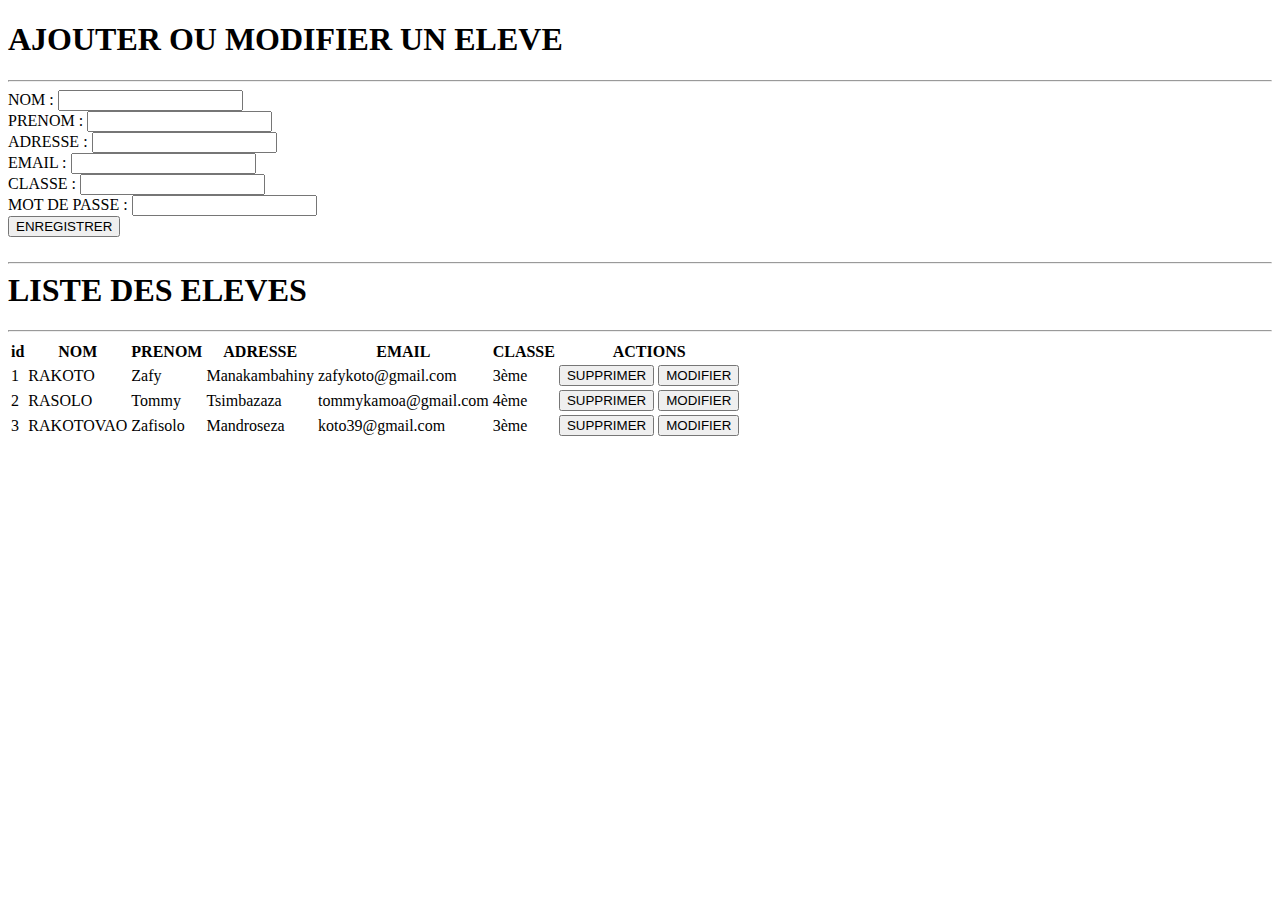
==== index.html @ db36f297 "modification" ====
<!DOCTYPE html>
<html lang="en">
<head>
    <meta charset="UTF-8">
    <meta name="viewport" content="width=device-width, initial-scale=1.0">
    <title>
        Elèves
    </title>
    <link rel="stylesheet" href="style.css">
</head>
<body>
    <h1>AJOUTER OU MODIFIER UN ELEVE</h1>
    <hr>

    <form action="#">
        <div>
            <label for="nom">NOM :</label>
            <input type="text" id="nom" name="nom" required><br>

            <label for="prenom">PRENOM :</label>
            <input type="text" id="prenom" name="prenom" required><br>

            <label for="addre">ADRESSE : </label>
            <input type="text" id="addre" name="adresse" required><br>
            
            <label for="email">EMAIL : </label>
            <input type="email" id="email" name="email" required><br>
            
            <label for="clas">CLASSE : </label>
            <input type="text" id="clas" name="classe" required><br>

            <label for="pass">MOT DE PASSE : </label>
            <input type="password" id="pass" name="pass" required><br>

            <input type="submit" value="ENREGISTRER">
        </div>
    </form>
    <hr style="margin-top: 25px">
    <h1 style="margin-top: 0px">LISTE DES ELEVES</h1>
    <hr>
    <table>
        <thead>
            <th>id</th>
            <th>NOM</th>
            <th>PRENOM</th>
            <th>ADRESSE</th>
            <th>EMAIL</th>
            <th>CLASSE</th>
            <th>ACTIONS</th>
        </thead>
        <tr>
            <td>1</td>
            <td>RAKOTO</td>
            <td>Zafy</td>
            <td>Manakambahiny</td>
            <td>zafykoto@gmail.com</td>
            <td>3ème</td>
            <td>
                <button class="del">SUPPRIMER</button>
                <button>MODIFIER</button>
            </td>
        </tr>
        <tr>
            <td>2</td>
            <td>RASOLO</td>
            <td>Tommy</td>
            <td>Tsimbazaza</td>
            <td>tommykamoa@gmail.com</td>
            <td>4ème</td>
            <td>
                <button class="del">SUPPRIMER</button>
                <button>MODIFIER</button>
            </td>
        </tr>
        <tr>
            <td>3</td>
            <td>RAKOTOVAO</td>
            <td>Zafisolo</td>
            <td>Mandroseza</td>
            <td>koto39@gmail.com</td>
            <td>3ème</td>
            <td>
                <button class="del">SUPPRIMER</button>
                <button>MODIFIER</button>
            </td>
        </tr>
    </table>

    <br><br><br><br><br><br><br>
</body>
</html>
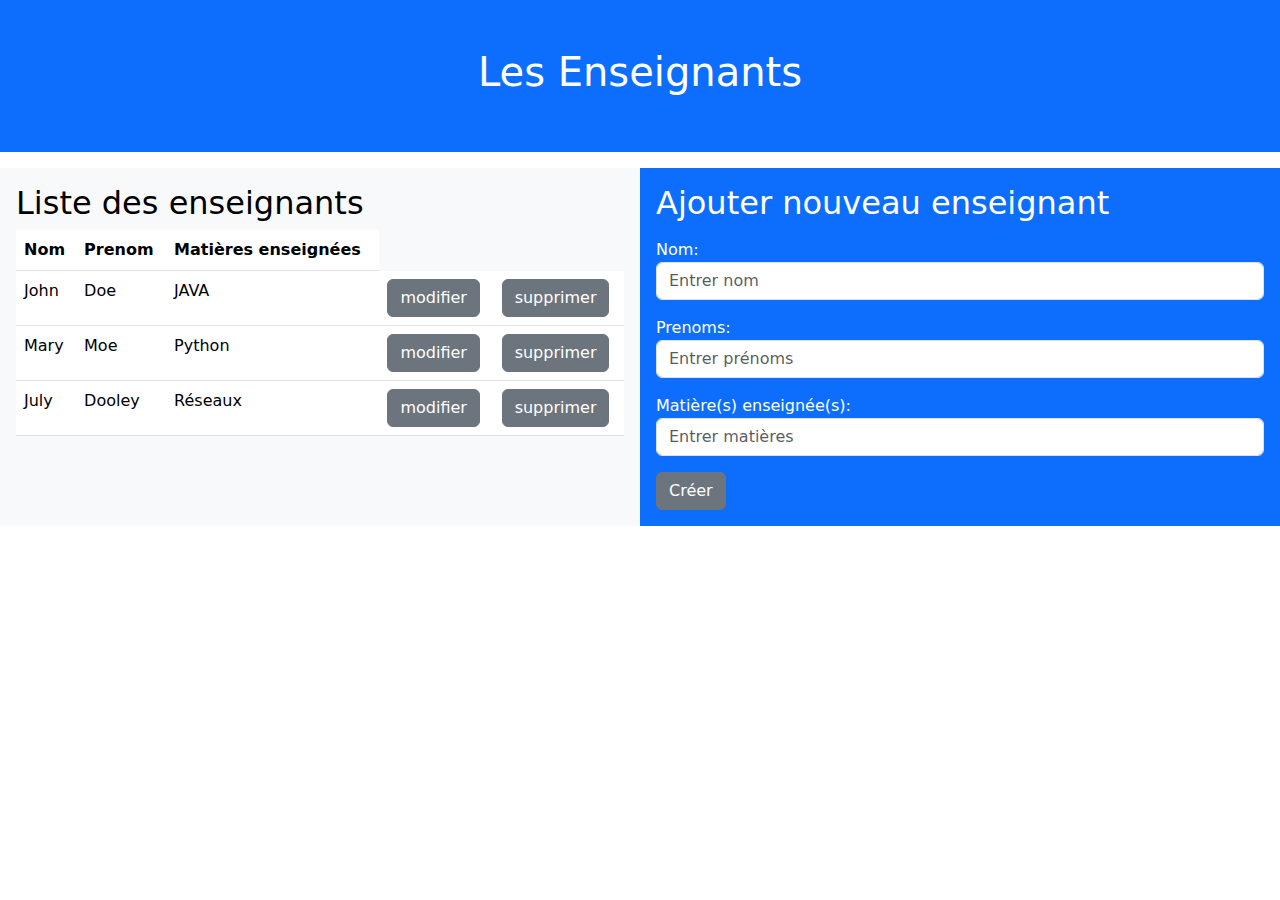
==== commit f214d9ef: "modif" ====
--- a/index.html
+++ b/index.html
@@ -1,91 +1,166 @@
 <!DOCTYPE html>
 <html lang="en">
-<head>
-    <meta charset="UTF-8">
-    <meta name="viewport" content="width=device-width, initial-scale=1.0">
-    <title>
-        Elèves
-    </title>
-    <link rel="stylesheet" href="style.css">
-</head>
-<body>
-    <h1>AJOUTER OU MODIFIER UN ELEVE</h1>
-    <hr>
+  <head>
+    <meta charset="UTF-8" />
+    <meta name="viewport" content="width=device-width, initial-scale=1.0" />
+    <title>Enseignants</title>
+    <meta name="viewport" content="width=device-width, initial-scale=1" />
+    <link
+      href="https://cdn.jsdelivr.net/npm/bootstrap@5.3.2/dist/css/bootstrap.min.css"
+      rel="stylesheet"
+    />
+    <script src="https://cdn.jsdelivr.net/npm/bootstrap@5.3.2/dist/js/bootstrap.bundle.min.js"></script>
+  </head>
+  <body>
+    <div class="p-5 bg-primary text-white text-center">
+      <h1>Les Enseignants</h1>
+      <!-- <p>Lorem ipsum dolor sit amet consectetur adipisicing elit. Ut totam libero inventore officiis repudiandae adipisci enim facilis dolorum tempora voluptatum ipsam corrupti, debitis nemo. At commodi ipsam ea architecto minus.</p> -->
+    </div>
 
-    <form action="#">
-        <div>
-            <label for="nom">NOM :</label>
-            <input type="text" id="nom" name="nom" required><br>
+    <div class="container-fluid mt-3">
+      <div class="row">
+        <div class="col p-3 bg-light text-black">
+          <h2>Liste des enseignants</h2>
+          <!-- <p>Lorem ipsum dolor sit amet consectetur adipisicing elit. Ut totam libero inventore officiis : </p>             -->
+          <table class="table">
+            <thead>
+              <tr>
+                <th>Nom</th>
+                <th>Prenom</th>
+                <th>Matières enseignées</th>
+              </tr>
+            </thead>
+            <tbody>
+              <tr>
+                <td>John</td>
+                <td>Doe</td>
+                <td>JAVA</td>
+                <td>
+                  <button
+                    type="modify"
+                    class="btn btn-secondary"
+                    data-bs-toggle="modal"
+                    data-bs-target="#myModal"
+                  >
+                    modifier
+                  </button>
+                </td>
+                <td>
+                  <button type="delete" class="btn btn-secondary">
+                    supprimer
+                  </button>
+                </td>
+              </tr>
+              <tr>
+                <td>Mary</td>
+                <td>Moe</td>
+                <td>Python</td>
+                <td>
+                  <button
+                    type="modify"
+                    class="btn btn-secondary"
+                    data-bs-toggle="modal"
+                    data-bs-target="#myModal"
+                  >
+                    modifier
+                  </button>
+                </td>
+                <td>
+                  <button type="delete" class="btn btn-secondary">
+                    supprimer
+                  </button>
+                </td>
+              </tr>
+              <tr>
+                <td>July</td>
+                <td>Dooley</td>
+                <td>Réseaux</td>
+                <td>
+                  <button
+                    type="modify"
+                    class="btn btn-secondary"
+                    data-bs-toggle="modal"
+                    data-bs-target="#myModal"
+                  >
+                    modifier
+                  </button>
+                </td>
+                <td>
+                  <button type="delete" class="btn btn-secondary">
+                    supprimer
+                  </button>
+                </td>
+              </tr>
+            </tbody>
+          </table>
+        </div>
+        <div class="col p-3 bg-primary text-white">
+          <h2>Ajouter nouveau enseignant</h2>
+          <form action="/action_page.php">
+            <div class="mb-3 mt-3">
+              <label for="ens_nom">Nom:</label>
+              <input
+                type="text"
+                class="form-control"
+                id="ens_nom"
+                placeholder="Entrer nom"
+                name="ens_nom"
+              />
+            </div>
+            <div class="mb-3">
+              <label for="ens_prenom">Prenoms:</label><br />
+              <input
+                type="text"
+                class="form-control"
+                id="ens_prenom"
+                placeholder="Entrer prénoms"
+                name="ens_prenom"
+              />
+            </div>
+            <div class="mb-3">
+              <label for="ens_mat">Matière(s) enseignée(s):</label><br />
+              <input
+                type="text"
+                class="form-control"
+                id="ens_mat"
+                placeholder="Entrer matières"
+                name="ens_mat"
+              />
+            </div>
+            <button type="create" class="btn btn-secondary">Créer</button>
+          </form>
+        </div>
+      </div>
+    </div>
+    <!-- The Modal -->
+    <div class="modal" id="myModal">
+      <div class="modal-dialog">
+        <div class="modal-content">
+          <!-- Modal Header -->
+          <div class="modal-header">
+            <h4 class="modal-title">Modal Heading</h4>
+            <button
+              type="button"
+              class="btn-close"
+              data-bs-dismiss="modal"
+            ></button>
+          </div>
 
-            <label for="prenom">PRENOM :</label>
-            <input type="text" id="prenom" name="prenom" required><br>
+          <!-- Modal body -->
+          <div class="modal-body">Modal body..</div>
 
-            <label for="addre">ADRESSE : </label>
-            <input type="text" id="addre" name="adresse" required><br>
-            
-            <label for="email">EMAIL : </label>
-            <input type="email" id="email" name="email" required><br>
-            
-            <label for="clas">CLASSE : </label>
-            <input type="text" id="clas" name="classe" required><br>
-
-            <label for="pass">MOT DE PASSE : </label>
-            <input type="password" id="pass" name="pass" required><br>
-
-            <input type="submit" value="ENREGISTRER">
+          <!-- Modal footer -->
+          <div class="modal-footer">
+            <button
+              type="button"
+              class="btn btn-danger"
+              data-bs-dismiss="modal"
+            >
+              Close
+            </button>
+          </div>
         </div>
-    </form>
-    <hr style="margin-top: 25px">
-    <h1 style="margin-top: 0px">LISTE DES ELEVES</h1>
-    <hr>
-    <table>
-        <thead>
-            <th>id</th>
-            <th>NOM</th>
-            <th>PRENOM</th>
-            <th>ADRESSE</th>
-            <th>EMAIL</th>
-            <th>CLASSE</th>
-            <th>ACTIONS</th>
-        </thead>
-        <tr>
-            <td>1</td>
-            <td>RAKOTO</td>
-            <td>Zafy</td>
-            <td>Manakambahiny</td>
-            <td>zafykoto@gmail.com</td>
-            <td>3ème</td>
-            <td>
-                <button class="del">SUPPRIMER</button>
-                <button>MODIFIER</button>
-            </td>
-        </tr>
-        <tr>
-            <td>2</td>
-            <td>RASOLO</td>
-            <td>Tommy</td>
-            <td>Tsimbazaza</td>
-            <td>tommykamoa@gmail.com</td>
-            <td>4ème</td>
-            <td>
-                <button class="del">SUPPRIMER</button>
-                <button>MODIFIER</button>
-            </td>
-        </tr>
-        <tr>
-            <td>3</td>
-            <td>RAKOTOVAO</td>
-            <td>Zafisolo</td>
-            <td>Mandroseza</td>
-            <td>koto39@gmail.com</td>
-            <td>3ème</td>
-            <td>
-                <button class="del">SUPPRIMER</button>
-                <button>MODIFIER</button>
-            </td>
-        </tr>
-    </table>
-
-    <br><br><br><br><br><br><br>
-</body>
+      </div>
+    </div>
+  </body>
 </html>
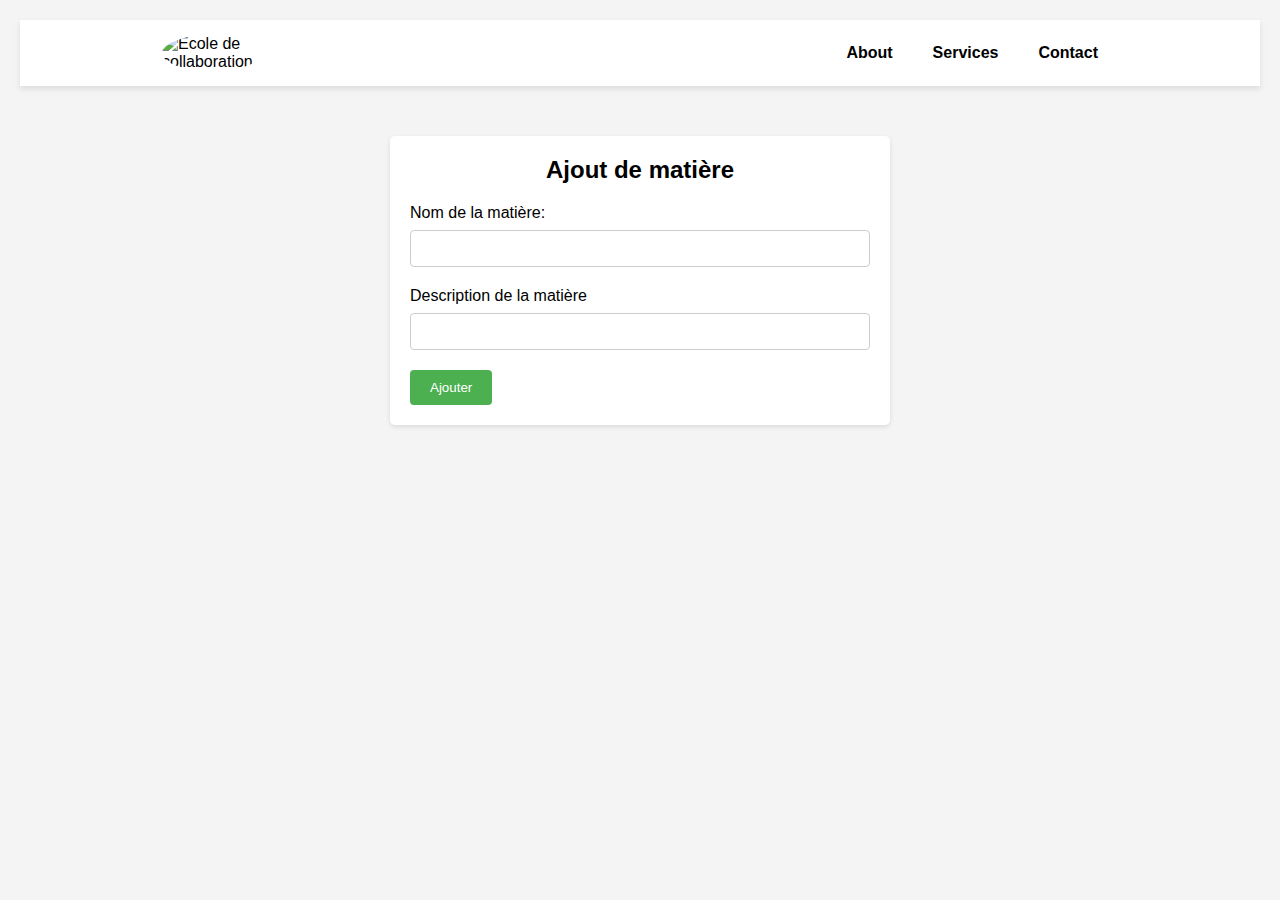
==== commit 65f77866: "Merge branch 'groupe13' into groupe12" ====
--- a/index.html
+++ b/index.html
@@ -1,166 +1,41 @@
 <!DOCTYPE html>
 <html lang="en">
-  <head>
-    <meta charset="UTF-8" />
-    <meta name="viewport" content="width=device-width, initial-scale=1.0" />
-    <title>Enseignants</title>
-    <meta name="viewport" content="width=device-width, initial-scale=1" />
-    <link
-      href="https://cdn.jsdelivr.net/npm/bootstrap@5.3.2/dist/css/bootstrap.min.css"
-      rel="stylesheet"
-    />
-    <script src="https://cdn.jsdelivr.net/npm/bootstrap@5.3.2/dist/js/bootstrap.bundle.min.js"></script>
-  </head>
-  <body>
-    <div class="p-5 bg-primary text-white text-center">
-      <h1>Les Enseignants</h1>
-      <!-- <p>Lorem ipsum dolor sit amet consectetur adipisicing elit. Ut totam libero inventore officiis repudiandae adipisci enim facilis dolorum tempora voluptatum ipsam corrupti, debitis nemo. At commodi ipsam ea architecto minus.</p> -->
+<head>
+    <meta charset="UTF-8">
+    <meta name="viewport" content="width=device-width, initial-scale=1.0">
+    <title>Formulaire de matière</title>
+    <link rel="stylesheet" href="style.css">
+</head>
+<body>
+
+    <!-- navigation -->
+    <header>
+    <nav>
+    
+        <img src="logo.png" alt="Ecole de collaboration" class="logo" />
+    
+        <ul class="menu">
+          <li class="menu-item is-active"><a href="index.html">Home</a></li>
+          <li class="menu-item"><a href="about.html">About</a></li>
+          <li class="menu-item"><a href="services.html">Services</a></li>
+          <li class="menu-item"><a href="#">Contact</a></li>
+        </ul>
+    
+      </nav>
+    </header>
+    <!-- fin de navigation -->
+
+    <div class="container">
+        <h2>Ajout de matière</h2>
+        <form action="">
+            <label for="nom_matiere">Nom de la matière: </label>
+            <input type="text" id="nom_matiere" required />
+
+            <label for="description">Description de la matière</label>
+            <input type="text" id="description" required />
+
+            <input type="submit" value="Ajouter" />
+        </form>
     </div>
-
-    <div class="container-fluid mt-3">
-      <div class="row">
-        <div class="col p-3 bg-light text-black">
-          <h2>Liste des enseignants</h2>
-          <!-- <p>Lorem ipsum dolor sit amet consectetur adipisicing elit. Ut totam libero inventore officiis : </p>             -->
-          <table class="table">
-            <thead>
-              <tr>
-                <th>Nom</th>
-                <th>Prenom</th>
-                <th>Matières enseignées</th>
-              </tr>
-            </thead>
-            <tbody>
-              <tr>
-                <td>John</td>
-                <td>Doe</td>
-                <td>JAVA</td>
-                <td>
-                  <button
-                    type="modify"
-                    class="btn btn-secondary"
-                    data-bs-toggle="modal"
-                    data-bs-target="#myModal"
-                  >
-                    modifier
-                  </button>
-                </td>
-                <td>
-                  <button type="delete" class="btn btn-secondary">
-                    supprimer
-                  </button>
-                </td>
-              </tr>
-              <tr>
-                <td>Mary</td>
-                <td>Moe</td>
-                <td>Python</td>
-                <td>
-                  <button
-                    type="modify"
-                    class="btn btn-secondary"
-                    data-bs-toggle="modal"
-                    data-bs-target="#myModal"
-                  >
-                    modifier
-                  </button>
-                </td>
-                <td>
-                  <button type="delete" class="btn btn-secondary">
-                    supprimer
-                  </button>
-                </td>
-              </tr>
-              <tr>
-                <td>July</td>
-                <td>Dooley</td>
-                <td>Réseaux</td>
-                <td>
-                  <button
-                    type="modify"
-                    class="btn btn-secondary"
-                    data-bs-toggle="modal"
-                    data-bs-target="#myModal"
-                  >
-                    modifier
-                  </button>
-                </td>
-                <td>
-                  <button type="delete" class="btn btn-secondary">
-                    supprimer
-                  </button>
-                </td>
-              </tr>
-            </tbody>
-          </table>
-        </div>
-        <div class="col p-3 bg-primary text-white">
-          <h2>Ajouter nouveau enseignant</h2>
-          <form action="/action_page.php">
-            <div class="mb-3 mt-3">
-              <label for="ens_nom">Nom:</label>
-              <input
-                type="text"
-                class="form-control"
-                id="ens_nom"
-                placeholder="Entrer nom"
-                name="ens_nom"
-              />
-            </div>
-            <div class="mb-3">
-              <label for="ens_prenom">Prenoms:</label><br />
-              <input
-                type="text"
-                class="form-control"
-                id="ens_prenom"
-                placeholder="Entrer prénoms"
-                name="ens_prenom"
-              />
-            </div>
-            <div class="mb-3">
-              <label for="ens_mat">Matière(s) enseignée(s):</label><br />
-              <input
-                type="text"
-                class="form-control"
-                id="ens_mat"
-                placeholder="Entrer matières"
-                name="ens_mat"
-              />
-            </div>
-            <button type="create" class="btn btn-secondary">Créer</button>
-          </form>
-        </div>
-      </div>
-    </div>
-    <!-- The Modal -->
-    <div class="modal" id="myModal">
-      <div class="modal-dialog">
-        <div class="modal-content">
-          <!-- Modal Header -->
-          <div class="modal-header">
-            <h4 class="modal-title">Modal Heading</h4>
-            <button
-              type="button"
-              class="btn-close"
-              data-bs-dismiss="modal"
-            ></button>
-          </div>
-
-          <!-- Modal body -->
-          <div class="modal-body">Modal body..</div>
-
-          <!-- Modal footer -->
-          <div class="modal-footer">
-            <button
-              type="button"
-              class="btn btn-danger"
-              data-bs-dismiss="modal"
-            >
-              Close
-            </button>
-          </div>
-        </div>
-      </div>
-    </div>
-  </body>
-</html>
+</body>
+</html>--- a/style.css
+++ b/style.css
@@ -0,0 +1,101 @@
+*{
+  box-sizing: border-box;
+  padding: 0;
+  margin: 0;
+}
+
+header{
+  padding: 15px 142px;
+  position: sticky;
+  top: 0;
+  z-index: 99;
+  background-color: #FFF;
+  box-shadow: 0px 3px 6px rgba(0, 0, 0, 0.1);
+}
+
+nav {
+  display: flex;
+  justify-content: space-between;
+  align-items: center;
+}
+
+nav .logo {
+  width: 100px;
+  border-radius: 50%;
+  max-width: 100%;
+  
+}
+
+nav .menu {
+  list-style-type: none;
+  display: flex;
+  align-items: center;
+  justify-content: flex-end;
+}
+
+nav .menu .menu-item a {
+  display: block;
+  padding: 5px 15px;
+  margin-left: 5px;
+  margin-right: 5px;
+
+  color: var(--dark);
+  font-weight: 600;
+  text-decoration: none;
+  border-top: 3px solid transparent;
+  border-bottom: 3px solid transparent;
+  transition: 0.2s;
+}
+
+nav .menu .menu-item:hover a {
+  color: var(--primary);
+  border-color: var(--primary);
+}
+
+nav .menu .menu-item.is-active a {
+  color: #FFF;
+  background-color: var(--primary);
+}
+
+body{
+  font-family: Arial, sans-serif;
+  background-color: #f4f4f4;
+  padding: 20px;
+}
+.container{
+  max-width: 500px;
+  background-color: #fff;
+  padding: 20px;
+  margin: 50px auto;
+  border-radius: 5px;
+  box-shadow: 0 2px 5px rgba(0, 0,0, 0.1);
+}
+.container h2{
+  text-align: center;
+  margin-bottom: 20px;
+}
+.container form label{
+  display: block;
+  margin-bottom: 8px;
+}
+
+.container form input[type="text"]{
+  width: 100%;
+  padding: 10px;
+  margin-bottom: 20px;
+  border: 1px solid #ccc;
+  border-radius: 4px;
+  resize: vertical;
+}
+.container form input[type="submit"] {
+  background-color: #4CAF50;
+  color: #fff;
+  padding: 10px 20px;
+  border: none;
+  border-radius: 4px;
+  cursor: pointer;
+  
+}
+.container form input[type="submit"]:hover {
+  background-color: #45a049;
+}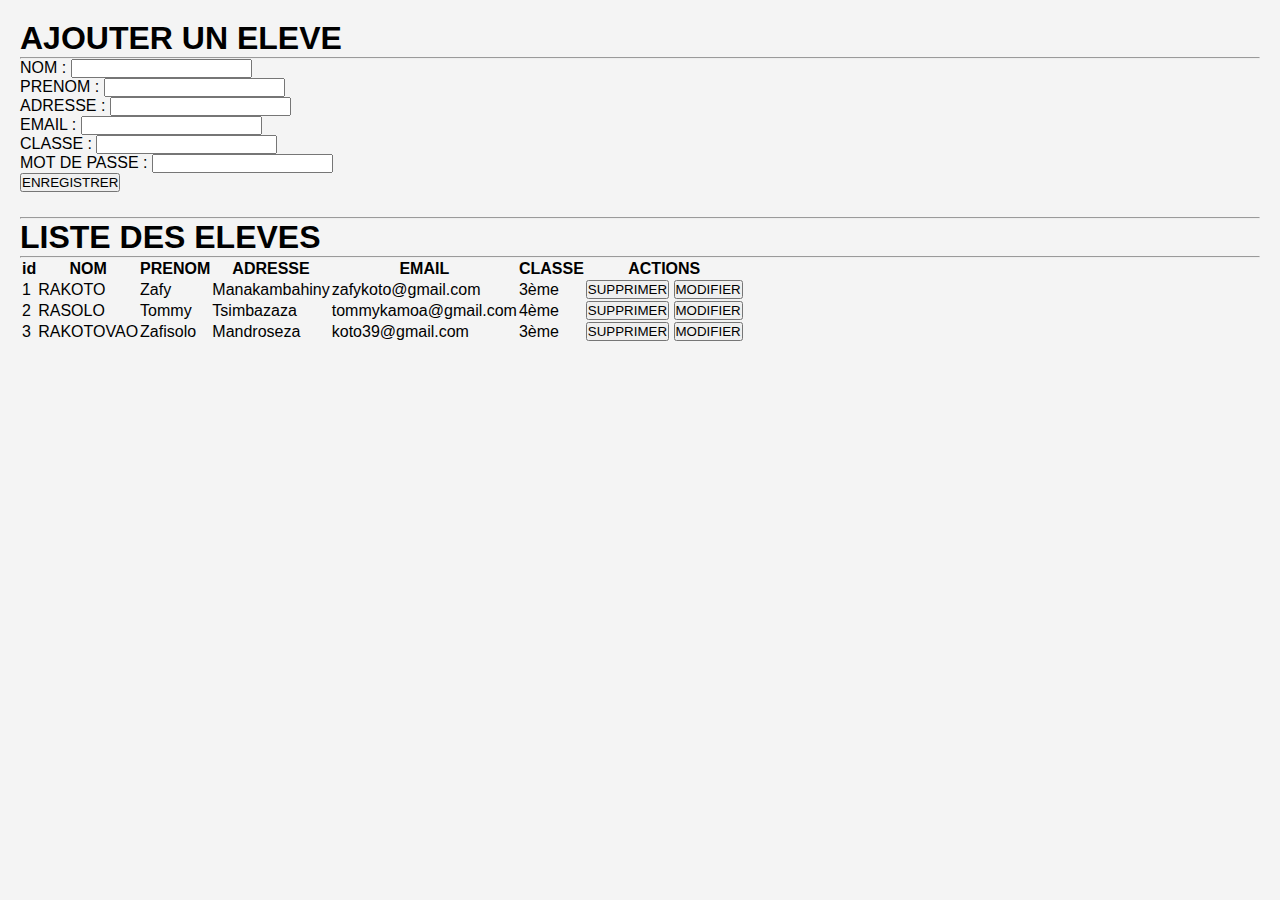
==== commit 5331e1c6: "premier envoi" ====
--- a/index.html
+++ b/index.html
@@ -3,39 +3,89 @@
 <head>
     <meta charset="UTF-8">
     <meta name="viewport" content="width=device-width, initial-scale=1.0">
-    <title>Formulaire de matière</title>
+    <title>
+        Elèves
+    </title>
     <link rel="stylesheet" href="style.css">
 </head>
 <body>
+    <h1>AJOUTER UN ELEVE</h1>
+    <hr>
 
-    <!-- navigation -->
-    <header>
-    <nav>
-    
-        <img src="logo.png" alt="Ecole de collaboration" class="logo" />
-    
-        <ul class="menu">
-          <li class="menu-item is-active"><a href="index.html">Home</a></li>
-          <li class="menu-item"><a href="about.html">About</a></li>
-          <li class="menu-item"><a href="services.html">Services</a></li>
-          <li class="menu-item"><a href="#">Contact</a></li>
-        </ul>
-    
-      </nav>
-    </header>
-    <!-- fin de navigation -->
+    <form action="#">
+        <div>
+            <label for="nom">NOM :</label>
+            <input type="text" id="nom" name="nom" required><br>
 
-    <div class="container">
-        <h2>Ajout de matière</h2>
-        <form action="">
-            <label for="nom_matiere">Nom de la matière: </label>
-            <input type="text" id="nom_matiere" required />
+            <label for="prenom">PRENOM :</label>
+            <input type="text" id="prenom" name="prenom" required><br>
 
-            <label for="description">Description de la matière</label>
-            <input type="text" id="description" required />
+            <label for="addre">ADRESSE : </label>
+            <input type="text" id="addre" name="adresse" required><br>
+            
+            <label for="email">EMAIL : </label>
+            <input type="email" id="email" name="email" required><br>
+            
+            <label for="clas">CLASSE : </label>
+            <input type="text" id="clas" name="classe" required><br>
 
-            <input type="submit" value="Ajouter" />
-        </form>
-    </div>
+            <label for="pass">MOT DE PASSE : </label>
+            <input type="password" id="pass" name="pass" required><br>
+
+            <input type="submit" value="ENREGISTRER">
+        </div>
+    </form>
+    <hr style="margin-top: 25px">
+    <h1 style="margin-top: 0px">LISTE DES ELEVES</h1>
+    <hr>
+    <table>
+        <thead>
+            <th>id</th>
+            <th>NOM</th>
+            <th>PRENOM</th>
+            <th>ADRESSE</th>
+            <th>EMAIL</th>
+            <th>CLASSE</th>
+            <th>ACTIONS</th>
+        </thead>
+        <tr>
+            <td>1</td>
+            <td>RAKOTO</td>
+            <td>Zafy</td>
+            <td>Manakambahiny</td>
+            <td>zafykoto@gmail.com</td>
+            <td>3ème</td>
+            <td>
+                <button class="del">SUPPRIMER</button>
+                <button>MODIFIER</button>
+            </td>
+        </tr>
+        <tr>
+            <td>2</td>
+            <td>RASOLO</td>
+            <td>Tommy</td>
+            <td>Tsimbazaza</td>
+            <td>tommykamoa@gmail.com</td>
+            <td>4ème</td>
+            <td>
+                <button class="del">SUPPRIMER</button>
+                <button>MODIFIER</button>
+            </td>
+        </tr>
+        <tr>
+            <td>3</td>
+            <td>RAKOTOVAO</td>
+            <td>Zafisolo</td>
+            <td>Mandroseza</td>
+            <td>koto39@gmail.com</td>
+            <td>3ème</td>
+            <td>
+                <button class="del">SUPPRIMER</button>
+                <button>MODIFIER</button>
+            </td>
+        </tr>
+    </table>
+
+    <br><br><br><br><br><br><br>
 </body>
 </html>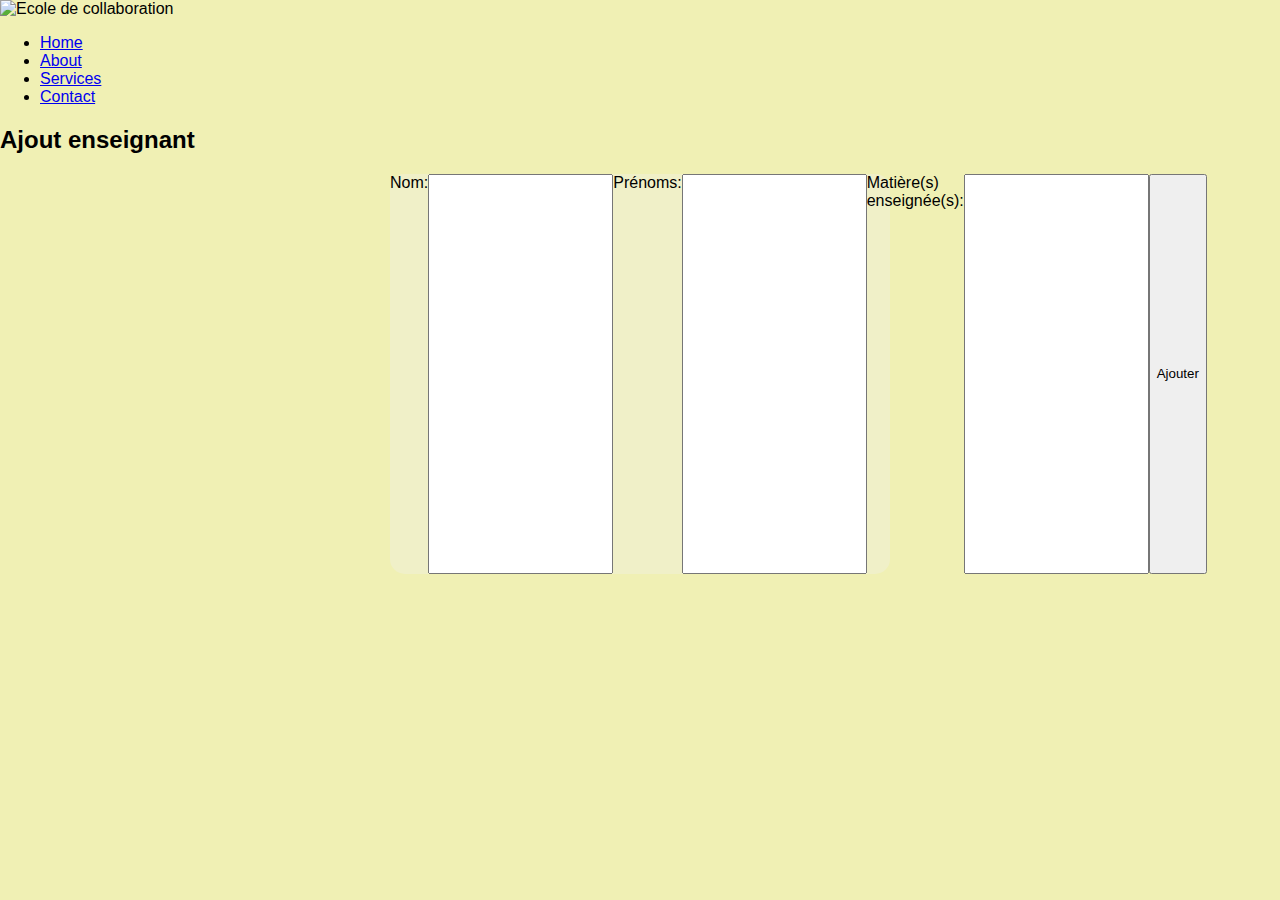
==== commit e97374fb: "update page enseignant - new template" ====
--- a/index.html
+++ b/index.html
@@ -3,89 +3,42 @@
 <head>
     <meta charset="UTF-8">
     <meta name="viewport" content="width=device-width, initial-scale=1.0">
-    <title>
-        Elèves
-    </title>
+    <title>Formulaire de matière</title>
     <link rel="stylesheet" href="style.css">
 </head>
 <body>
-    <h1>AJOUTER UN ELEVE</h1>
-    <hr>
 
-    <form action="#">
-        <div>
-            <label for="nom">NOM :</label>
-            <input type="text" id="nom" name="nom" required><br>
+    <!-- navigation -->
+    <header>
+    <nav>
+    
+        <img src="logo.png" alt="Ecole de collaboration" class="logo" />
+    
+        <ul class="menu">
+          <li class="menu-item is-active"><a href="index.html">Home</a></li>
+          <li class="menu-item"><a href="about.html">About</a></li>
+          <li class="menu-item"><a href="services.html">Services</a></li>
+          <li class="menu-item"><a href="#">Contact</a></li>
+        </ul>
+    
+      </nav>
+    </header>
+    <!-- fin de navigation -->
 
-            <label for="prenom">PRENOM :</label>
-            <input type="text" id="prenom" name="prenom" required><br>
+    <div class="container">
+        <h2>Ajout enseignant</h2>
+        <form action="">
+            <label for="nom_matiere">Nom: </label>
+            <input type="text" id="nom_ens" required />
 
-            <label for="addre">ADRESSE : </label>
-            <input type="text" id="addre" name="adresse" required><br>
-            
-            <label for="email">EMAIL : </label>
-            <input type="email" id="email" name="email" required><br>
-            
-            <label for="clas">CLASSE : </label>
-            <input type="text" id="clas" name="classe" required><br>
+            <label for="description">Prénoms:</label>
+            <input type="text" id="prenom_ens" required />
 
-            <label for="pass">MOT DE PASSE : </label>
-            <input type="password" id="pass" name="pass" required><br>
+            <label for="description">Matière(s) enseignée(s):</label>
+            <input type="text" id="mat_ens" required />
 
-            <input type="submit" value="ENREGISTRER">
-        </div>
-    </form>
-    <hr style="margin-top: 25px">
-    <h1 style="margin-top: 0px">LISTE DES ELEVES</h1>
-    <hr>
-    <table>
-        <thead>
-            <th>id</th>
-            <th>NOM</th>
-            <th>PRENOM</th>
-            <th>ADRESSE</th>
-            <th>EMAIL</th>
-            <th>CLASSE</th>
-            <th>ACTIONS</th>
-        </thead>
-        <tr>
-            <td>1</td>
-            <td>RAKOTO</td>
-            <td>Zafy</td>
-            <td>Manakambahiny</td>
-            <td>zafykoto@gmail.com</td>
-            <td>3ème</td>
-            <td>
-                <button class="del">SUPPRIMER</button>
-                <button>MODIFIER</button>
-            </td>
-        </tr>
-        <tr>
-            <td>2</td>
-            <td>RASOLO</td>
-            <td>Tommy</td>
-            <td>Tsimbazaza</td>
-            <td>tommykamoa@gmail.com</td>
-            <td>4ème</td>
-            <td>
-                <button class="del">SUPPRIMER</button>
-                <button>MODIFIER</button>
-            </td>
-        </tr>
-        <tr>
-            <td>3</td>
-            <td>RAKOTOVAO</td>
-            <td>Zafisolo</td>
-            <td>Mandroseza</td>
-            <td>koto39@gmail.com</td>
-            <td>3ème</td>
-            <td>
-                <button class="del">SUPPRIMER</button>
-                <button>MODIFIER</button>
-            </td>
-        </tr>
-    </table>
-
-    <br><br><br><br><br><br><br>
+            <input type="submit" value="Ajouter" />
+        </form>
+    </div>
 </body>
 </html>--- a/style.css
+++ b/style.css
@@ -1,101 +1,80 @@
-*{
-  box-sizing: border-box;
-  padding: 0;
-  margin: 0;
+body{
+    background-color: rgb(240,240, 180);
+    margin: 0;
+    font-family: 'Segoe UI', Tahoma, Geneva, Verdana, sans-serif;
+    box-sizing: border-box;
+}
+h1{
+    margin-top: 20px;
+    margin-left: 10px;
+    margin-bottom: 0px;
+    font-size: 3rem;
+}
+hr{
+    width: 98%;
+    margin: auto;
 }
 
-header{
-  padding: 15px 142px;
-  position: sticky;
-  top: 0;
-  z-index: 99;
-  background-color: #FFF;
-  box-shadow: 0px 3px 6px rgba(0, 0, 0, 0.1);
+form{
+    background-color: rgb(240,240, 200);
+    width: 500px;
+    height: 400px;
+    margin: auto;
+    margin-top: 20px;
+    border-radius: 15px;
+    display: flex;
+}
+form div{
+    margin: auto;
+    /* display: flex;
+    justify-content: space; */
+}
+form div label{
+    display: inline-block;
+    width: 150px;
 }
 
-nav {
-  display: flex;
-  justify-content: space-between;
-  align-items: center;
+form div input[type="submit"]{
+    height: 25px;
+    display: block;
+    margin: auto;
+    margin-top: 20px;
+    background-color: rgb(240,240, 180);
+    border: 1px solid black;
+}
+form div input[type="submit"]:hover{
+    cursor: pointer;
 }
 
-nav .logo {
-  width: 100px;
-  border-radius: 50%;
-  max-width: 100%;
-  
+form div input[type="text"],
+form div input[type="email"],
+form div input[type="password"]{
+    margin-top: 10px;
+    height: 25px;
+    padding-left: 5px;
+    padding-right: 5px;
 }
 
-nav .menu {
-  list-style-type: none;
-  display: flex;
-  align-items: center;
-  justify-content: flex-end;
+table{
+    margin: auto;
+    margin-top: 20px;
+    border-collapse: collapse;
 }
 
-nav .menu .menu-item a {
-  display: block;
-  padding: 5px 15px;
-  margin-left: 5px;
-  margin-right: 5px;
-
-  color: var(--dark);
-  font-weight: 600;
-  text-decoration: none;
-  border-top: 3px solid transparent;
-  border-bottom: 3px solid transparent;
-  transition: 0.2s;
+table thead th,
+table tr td{
+    padding: 5px;
+    border: 1px solid black;
+    text-align: center;
 }
-
-nav .menu .menu-item:hover a {
-  color: var(--primary);
-  border-color: var(--primary);
+button:hover{
+    cursor: pointer;
 }
-
-nav .menu .menu-item.is-active a {
-  color: #FFF;
-  background-color: var(--primary);
+button{
+    background-color: #68a;
+    color: white;
+    border: none;
 }
-
-body{
-  font-family: Arial, sans-serif;
-  background-color: #f4f4f4;
-  padding: 20px;
-}
-.container{
-  max-width: 500px;
-  background-color: #fff;
-  padding: 20px;
-  margin: 50px auto;
-  border-radius: 5px;
-  box-shadow: 0 2px 5px rgba(0, 0,0, 0.1);
-}
-.container h2{
-  text-align: center;
-  margin-bottom: 20px;
-}
-.container form label{
-  display: block;
-  margin-bottom: 8px;
-}
-
-.container form input[type="text"]{
-  width: 100%;
-  padding: 10px;
-  margin-bottom: 20px;
-  border: 1px solid #ccc;
-  border-radius: 4px;
-  resize: vertical;
-}
-.container form input[type="submit"] {
-  background-color: #4CAF50;
-  color: #fff;
-  padding: 10px 20px;
-  border: none;
-  border-radius: 4px;
-  cursor: pointer;
-  
-}
-.container form input[type="submit"]:hover {
-  background-color: #45a049;
+button.del{
+    background-color: red;
 }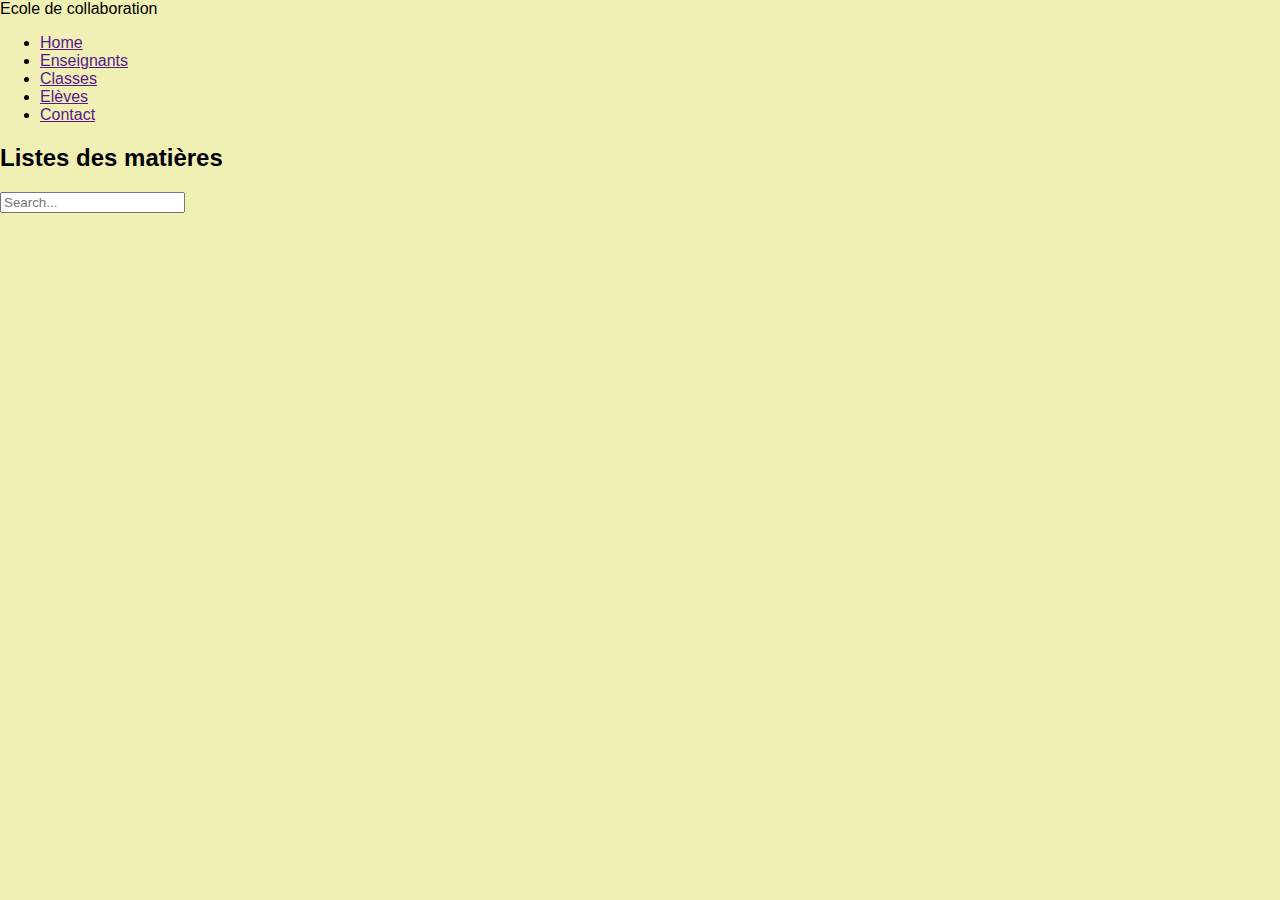
==== commit 00680bcc: "Update index.html" ====
--- a/index.html
+++ b/index.html
@@ -2,43 +2,76 @@
 <html lang="en">
 <head>
     <meta charset="UTF-8">
+    <meta http-equiv="X-UA-Compatible" content="IE=edge">
     <meta name="viewport" content="width=device-width, initial-scale=1.0">
-    <title>Formulaire de matière</title>
+    <title>Page</title>
     <link rel="stylesheet" href="style.css">
 </head>
 <body>
+    <!-- header -->
+    <header>
+        <div class="logo">Ecole de collaboration</div>
+        <div class="hamburger">
+            <div class="line"></div>
+            <div class="line"></div>
+            <div class="line"></div>
+        </div>
+        <nav class="nav-bar">
+            <ul>
+                <li>
+                    <a href="" class="active">Home</a>
+                </li>
+                <li>
+                    <a href="">Enseignants</a>
+                </li>
+                <li>
+                    <a href="">Classes</a>
+                </li>
+                <li>
+                    <a href="">Elèves</a>
+                </li>
+                <li>
+                    <a href="">Contact</a>
+                </li>
+            </ul>
+        </nav>
+    </header>
+    <!-- fin du header -->
 
-    <!-- navigation -->
-    <header>
-    <nav>
-    
-        <img src="logo.png" alt="Ecole de collaboration" class="logo" />
-    
-        <ul class="menu">
-          <li class="menu-item is-active"><a href="index.html">Home</a></li>
-          <li class="menu-item"><a href="about.html">About</a></li>
-          <li class="menu-item"><a href="services.html">Services</a></li>
-          <li class="menu-item"><a href="#">Contact</a></li>
-        </ul>
-    
-      </nav>
-    </header>
-    <!-- fin de navigation -->
+    <!-- section titre -->
+    <section class="titre">
+        <div class="t-container">
+            <h2>Listes des matières</h2>
+            <input type="text" placeholder="Search..." >
+        </div>
+    </section>
 
-    <div class="container">
-        <h2>Ajout enseignant</h2>
-        <form action="">
-            <label for="nom_matiere">Nom: </label>
-            <input type="text" id="nom_ens" required />
+    <!-- fin de sections listes -->
+    <!-- <section class="list">
+        <div class="cards">
+            <div class="text-card">
+                <h3></h3>
+                <p>Lorem ipsum dolor, sit amet consectetur adipisicing elit. At culpa sapiente error molestias temporibus distinctio debitis quasi numquam voluptatum soluta.</p>
+            </div>
+            <div class="text-card">
+                <h3></h3>
+                <p>Lorem ipsum dolor, sit amet consectetur adipisicing elit. At culpa sapiente error molestias temporibus distinctio debitis quasi numquam voluptatum soluta.</p>
+            </div>
+            <div class="text-card">
+                <h3></h3>
+                <p>Lorem ipsum dolor, sit amet consectetur adipisicing elit. At culpa sapiente error molestias temporibus distinctio debitis quasi numquam voluptatum soluta.</p>
+            </div>
+        </div>
+    </section> -->
 
-            <label for="description">Prénoms:</label>
-            <input type="text" id="prenom_ens" required />
 
-            <label for="description">Matière(s) enseignée(s):</label>
-            <input type="text" id="mat_ens" required />
-
-            <input type="submit" value="Ajouter" />
-        </form>
-    </div>
+    <!-- script javascript -->
+    <script>
+        hamburger = document.querySelector(".hamburger");
+        hamburger.onclick = () => {
+            navBar = document.querySelector(".nav-bar");
+            navBar.classList.toggle("active")
+        }
+    </script>
 </body>
-</html>+</html>
